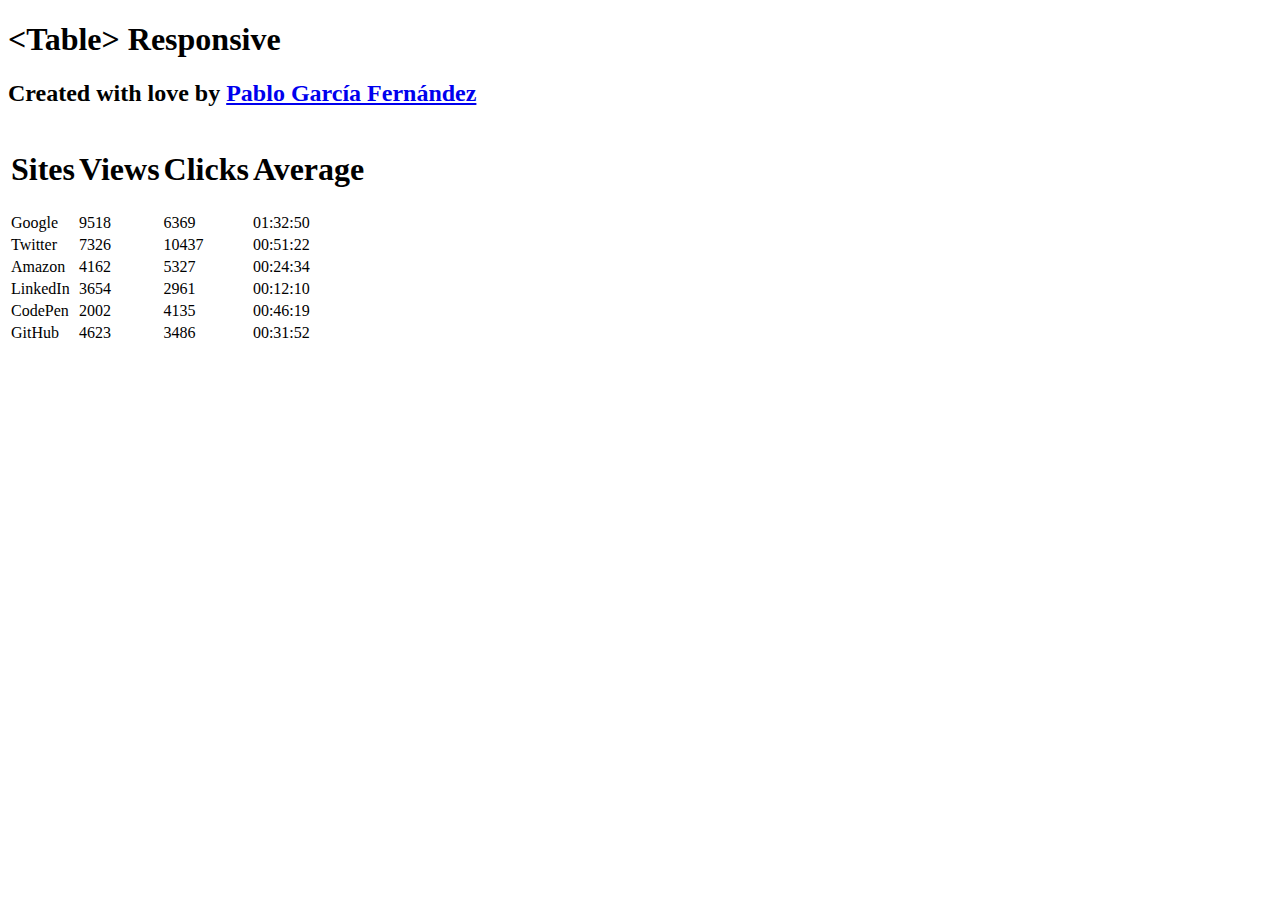
==== web/Calendar.html @ 0804102d "Some design added" ====
<!DOCTYPE html>
<html lang="en">
<head>
    <link href="default.css" rel="stylesheet" type="text/css">
    <meta charset="UTF-8">
    <title>Title</title>
</head>
<body>
<h1><span class="blue">&lt;</span>Table<span class="blue">&gt;</span> <span class="yellow">Responsive</span></h1>
<h2>Created with love by <a href="http://pablogarciafernandez.com" target="_blank">Pablo García Fernández</a></h2>

<table class="container">
    <thead>
    <tr>
        <th><h1>Sites</h1></th>
        <th><h1>Views</h1></th>
        <th><h1>Clicks</h1></th>
        <th><h1>Average</h1></th>
    </tr>
    </thead>
    <tbody>
    <tr>
        <td>Google</td>
        <td>9518</td>
        <td>6369</td>
        <td>01:32:50</td>
    </tr>
    <tr>
        <td>Twitter</td>
        <td>7326</td>
        <td>10437</td>
        <td>00:51:22</td>
    </tr>
    <tr>
        <td>Amazon</td>
        <td>4162</td>
        <td>5327</td>
        <td>00:24:34</td>
    </tr>
    <tr>
        <td>LinkedIn</td>
        <td>3654</td>
        <td>2961</td>
        <td>00:12:10</td>
    </tr>
    <tr>
        <td>CodePen</td>
        <td>2002</td>
        <td>4135</td>
        <td>00:46:19</td>
    </tr>
    <tr>
        <td>GitHub</td>
        <td>4623</td>
        <td>3486</td>
        <td>00:31:52</td>
    </tr>
    </tbody>
</table>
</body>
</html>
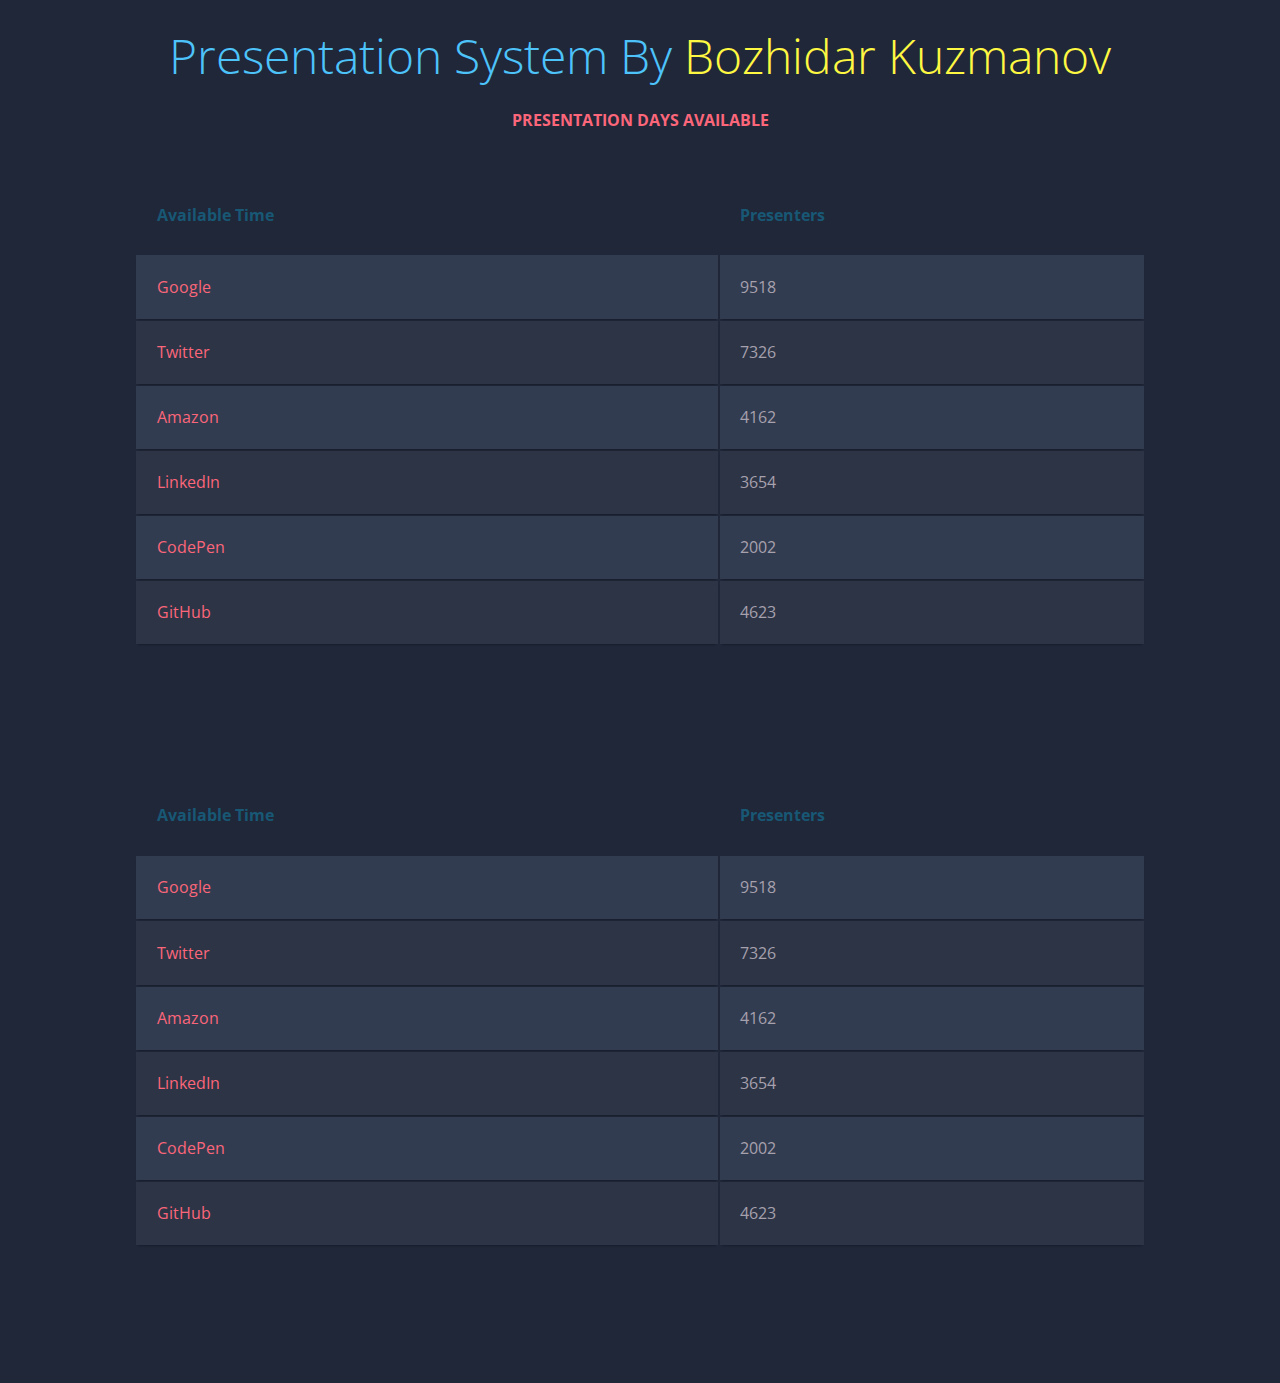
==== commit eb8b0abe: "Some design added" ====
--- a/web/Calendar.html
+++ b/web/Calendar.html
@@ -1,61 +1,83 @@
 <!DOCTYPE html>
 <html lang="en">
 <head>
-    <link href="default.css" rel="stylesheet" type="text/css">
+    <link href="calendar.css" rel="stylesheet" type="text/css">
     <meta charset="UTF-8">
     <title>Title</title>
 </head>
 <body>
-<h1><span class="blue">&lt;</span>Table<span class="blue">&gt;</span> <span class="yellow">Responsive</span></h1>
-<h2>Created with love by <a href="http://pablogarciafernandez.com" target="_blank">Pablo García Fernández</a></h2>
+<h1>Presentation System By <span class="yellow">Bozhidar Kuzmanov</span></h1>
+<h2><a target="_blank">Presentation Days available</a></h2>
 
 <table class="container">
     <thead>
     <tr>
-        <th><h1>Sites</h1></th>
-        <th><h1>Views</h1></th>
-        <th><h1>Clicks</h1></th>
-        <th><h1>Average</h1></th>
+        <th><h1>Available Time</h1></th>
+        <th><h1>Presenters</h1></th>
     </tr>
     </thead>
     <tbody>
     <tr>
         <td>Google</td>
         <td>9518</td>
-        <td>6369</td>
-        <td>01:32:50</td>
     </tr>
     <tr>
         <td>Twitter</td>
         <td>7326</td>
-        <td>10437</td>
-        <td>00:51:22</td>
     </tr>
     <tr>
         <td>Amazon</td>
         <td>4162</td>
-        <td>5327</td>
-        <td>00:24:34</td>
     </tr>
     <tr>
         <td>LinkedIn</td>
         <td>3654</td>
-        <td>2961</td>
-        <td>00:12:10</td>
     </tr>
     <tr>
         <td>CodePen</td>
         <td>2002</td>
-        <td>4135</td>
-        <td>00:46:19</td>
     </tr>
     <tr>
         <td>GitHub</td>
         <td>4623</td>
-        <td>3486</td>
-        <td>00:31:52</td>
     </tr>
     </tbody>
 </table>
+<div>
+    <table class="container">
+        <thead>
+        <tr>
+            <th><h1>Available Time</h1></th>
+            <th><h1>Presenters</h1></th>
+        </tr>
+        </thead>
+        <tbody>
+        <tr>
+            <td>Google</td>
+            <td>9518</td>
+        </tr>
+        <tr>
+            <td>Twitter</td>
+            <td>7326</td>
+        </tr>
+        <tr>
+            <td>Amazon</td>
+            <td>4162</td>
+        </tr>
+        <tr>
+            <td>LinkedIn</td>
+            <td>3654</td>
+        </tr>
+        <tr>
+            <td>CodePen</td>
+            <td>2002</td>
+        </tr>
+        <tr>
+            <td>GitHub</td>
+            <td>4623</td>
+        </tr>
+        </tbody>
+    </table>
+</div>
 </body>
 </html>--- a/web/calendar.css
+++ b/web/calendar.css
@@ -0,0 +1,120 @@
+/*
+	Side Navigation Menu V2, RWD
+	===================
+	License:
+	http://goo.gl/EaUPrt
+	===================
+	Author: @PableraShow
+
+ */
+
+@charset "UTF-8";
+@import url(http://fonts.googleapis.com/css?family=Open+Sans:300,400,700);
+
+body {
+    font-family: 'Open Sans', sans-serif;
+    font-weight: 300;
+    line-height: 1.42em;
+    color:#A7A1AE;
+    background-color:#1F2739;
+}
+
+h1 {
+    font-size:3em;
+    font-weight: 300;
+    line-height:1em;
+    text-align: center;
+    color: #4DC3FA;
+}
+
+h2 {
+    font-size:1em;
+    font-weight: 300;
+    text-align: center;
+    display: block;
+    line-height:1em;
+    padding-bottom: 2em;
+    color: #FB667A;
+}
+
+h2 a {
+    font-weight: 700;
+    text-transform: uppercase;
+    color: #FB667A;
+    text-decoration: none;
+}
+
+.blue { color: #185875; }
+.yellow { color: #FFF842; }
+
+.container th h1 {
+    font-weight: bold;
+    font-size: 1em;
+    text-align: left;
+    color: #185875;
+}
+
+.container td {
+    font-weight: normal;
+    font-size: 1em;
+    -webkit-box-shadow: 0 2px 2px -2px #0E1119;
+    -moz-box-shadow: 0 2px 2px -2px #0E1119;
+    box-shadow: 0 2px 2px -2px #0E1119;
+}
+
+.container {
+    text-align: left;
+    overflow: hidden;
+    width: 80%;
+    margin: 0 auto;
+    display: table;
+    padding: 0 0 8em 0;
+}
+
+.container td, .container th {
+    padding-bottom: 2%;
+    padding-top: 2%;
+    padding-left:2%;
+}
+
+/* Background-color of the odd rows */
+.container tr:nth-child(odd) {
+    background-color: #323C50;
+}
+
+/* Background-color of the even rows */
+.container tr:nth-child(even) {
+    background-color: #2C3446;
+}
+
+.container th {
+    background-color: #1F2739;
+}
+
+.container td:first-child { color: #FB667A; }
+
+.container tr:hover {
+    background-color: #464A52;
+    -webkit-box-shadow: 0 6px 6px -6px #0E1119;
+    -moz-box-shadow: 0 6px 6px -6px #0E1119;
+    box-shadow: 0 6px 6px -6px #0E1119;
+}
+
+.container td:hover {
+    background-color: #FFF842;
+    color: #403E10;
+    font-weight: bold;
+
+    box-shadow: #7F7C21 -1px 1px, #7F7C21 -2px 2px, #7F7C21 -3px 3px, #7F7C21 -4px 4px, #7F7C21 -5px 5px, #7F7C21 -6px 6px;
+    transform: translate3d(6px, -6px, 0);
+
+    transition-delay: 0s;
+    transition-duration: 0.4s;
+    transition-property: all;
+    transition-timing-function: line;
+}
+
+@media (max-width: 800px) {
+    .container td:nth-child(4),
+    .container th:nth-child(4) { display: none; }
+}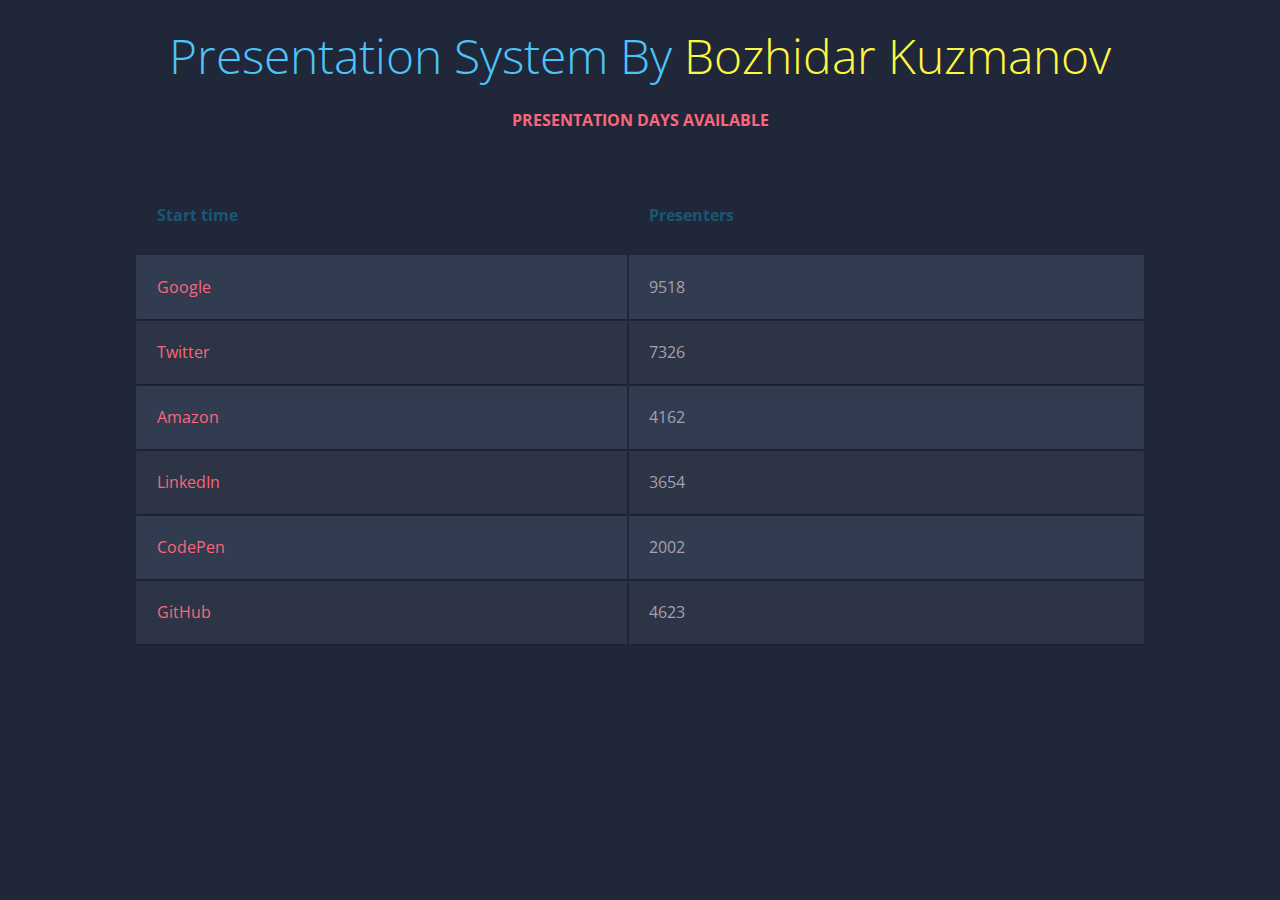
==== commit 8916177b: "Some design added" ====
--- a/web/Calendar.html
+++ b/web/Calendar.html
@@ -8,50 +8,15 @@
 <body>
 <h1>Presentation System By <span class="yellow">Bozhidar Kuzmanov</span></h1>
 <h2><a target="_blank">Presentation Days available</a></h2>
-
-<table class="container">
-    <thead>
-    <tr>
-        <th><h1>Available Time</h1></th>
-        <th><h1>Presenters</h1></th>
-    </tr>
-    </thead>
-    <tbody>
-    <tr>
-        <td>Google</td>
-        <td>9518</td>
-    </tr>
-    <tr>
-        <td>Twitter</td>
-        <td>7326</td>
-    </tr>
-    <tr>
-        <td>Amazon</td>
-        <td>4162</td>
-    </tr>
-    <tr>
-        <td>LinkedIn</td>
-        <td>3654</td>
-    </tr>
-    <tr>
-        <td>CodePen</td>
-        <td>2002</td>
-    </tr>
-    <tr>
-        <td>GitHub</td>
-        <td>4623</td>
-    </tr>
-    </tbody>
-</table>
-<div>
-    <table class="container">
+<div id="wrapper">
+    <table id="table" class="container">
         <thead>
         <tr>
-            <th><h1>Available Time</h1></th>
+            <th><h1>Start time</h1></th>
             <th><h1>Presenters</h1></th>
         </tr>
         </thead>
-        <tbody>
+        <tbody id="table-body">
         <tr>
             <td>Google</td>
             <td>9518</td>
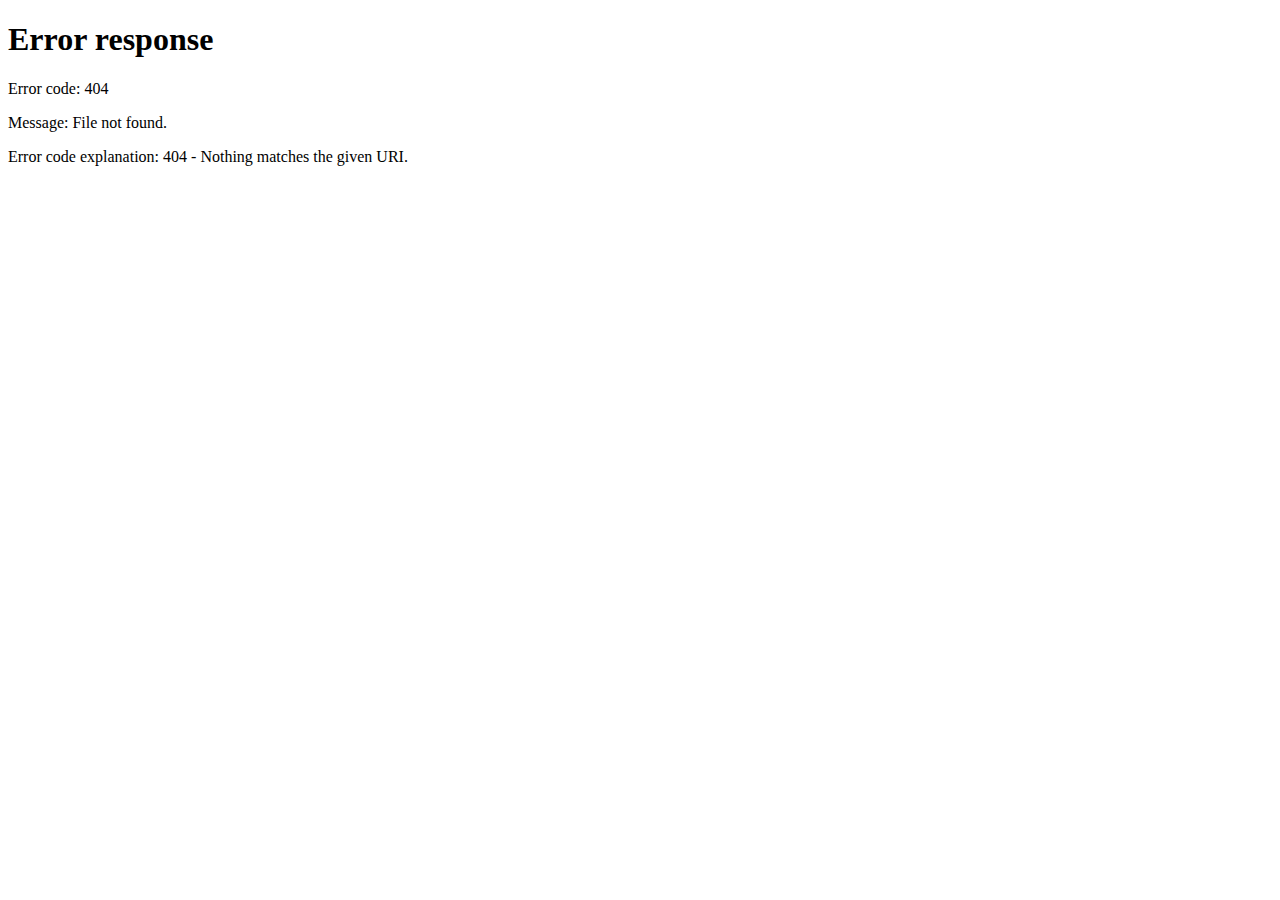
==== commit 7a3bcb70: "kinda work" ====
--- a/web/Calendar.html
+++ b/web/Calendar.html
@@ -2,6 +2,8 @@
 <html lang="en">
 <head>
     <link href="calendar.css" rel="stylesheet" type="text/css">
+    <script src="controllers/jquery-3.0.0.min.js"></script>
+    <script src="controllers/calendar.js"></script>
     <meta charset="UTF-8">
     <title>Title</title>
 </head>
